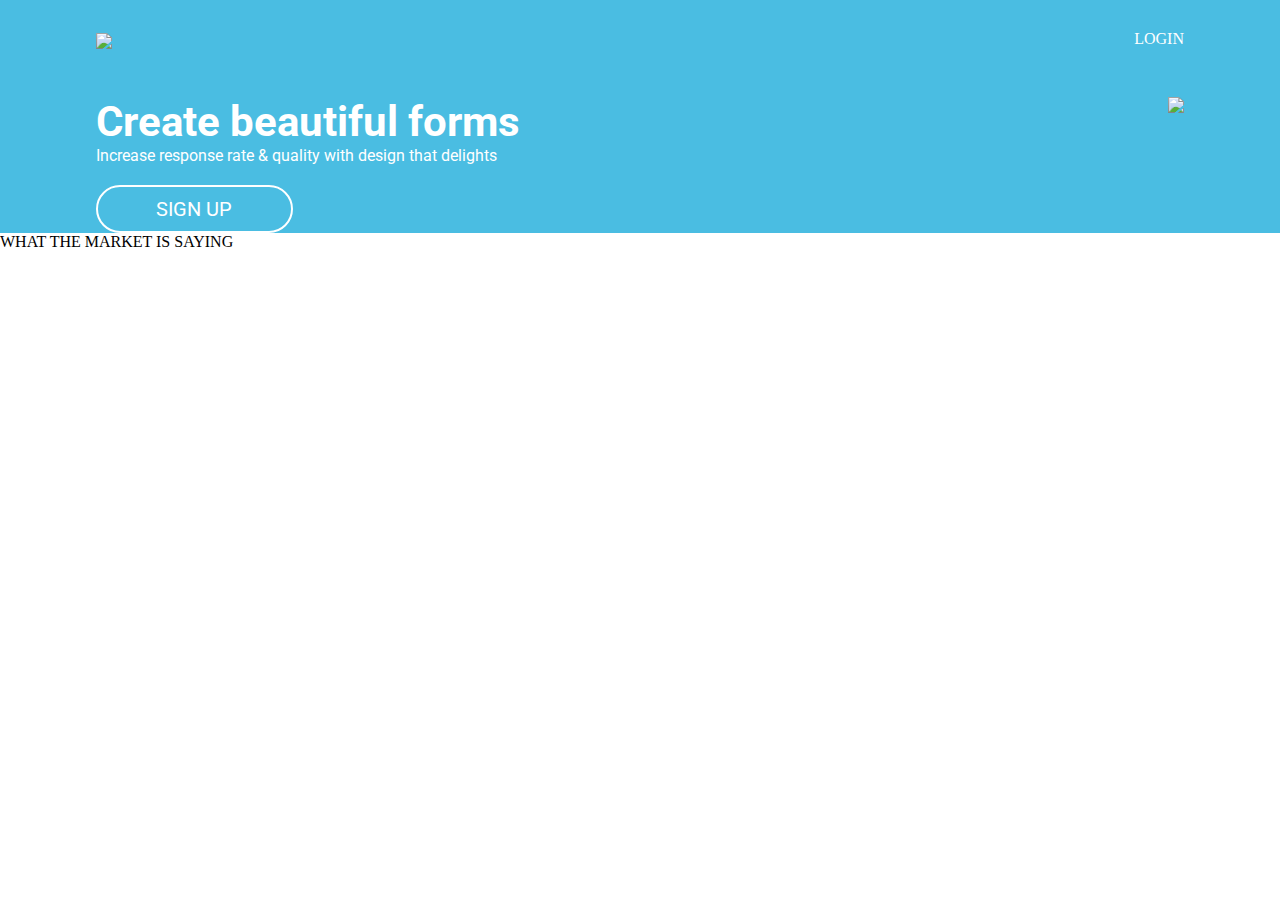
==== desktop.html @ af3791e7 "arreclo" ====
<!DOCTYPE html>
<html>
<head>
	<meta charset="utf-8">
	<title>desktop</title>
	<link rel="stylesheet" type="text/css" href="desktop.css">
	<link href="https://fonts.googleapis.com/css?family=Playfair+Display" rel="stylesheet">
	<link href="https://fonts.googleapis.com/css?family=Playfair+Display|Roboto" rel="stylesheet">
</head>
<body>
	<div class="bann">
		<div class="banner">
			<nav>
				<ul>
					<h1><img src="imag/icons/PNGs/logo-white.png"></h1>
				</ul>
				<ul class="nader">
					<li><a href="#"></a>LOGIN</li>
				</ul>
			</nav>
			<div class="cont">
				<div class="coniz">
					<h2>Create beautiful forms</h2>
					<p>Increase response rate & quality with design that delights</p>
				<a href="#" class="btn1">SIGN UP</a>
				</div>
				<div class="conder">
					<img class="log" src="imag/images/image-devices.png">
				</div>
			</div>
		</div>
	</div>

	<div class="cam2">
		<p>WHAT THE MARKET IS SAYING</p>
	</div>
</body>
</html>
---- desktop.css ----
*{
	padding: 0;
	margin: 0;
}

.bann{
	width: 100%;
	background: #4ABDE2;
}

.banner{
	width: 85%;
	display: flex;
	flex-direction: column;
	justify-content: space-between;
	margin: auto;
}

nav { 
	padding-top: 20px;
	display: flex;
	align-items: center;
	justify-content: space-between;
}

.nader{
	flex-direction: flex-end;
	list-style: none;
	color: white;
}

h1 li a{
	font-family: "playfair";
	color: white;
	text-decoration: none;

}
.cont{
	margin-top: 40px;
	font-family: "Roboto";
	display: flex;
	flex-direction: row;
	justify-content: space-between;
	
}

.coniz{
	color: white;
	flex-direction: column;
	display: flex;
	justify-content: center;
}

h2 {
	font-family: "Roboto", sans-serif;
	font-size: 42px;
}

.btn1 {
	color: white;
	width: 36%;
	text-decoration: none;
	font-size: 20px;
	padding-top: 10px;
	padding-bottom: 10px;
	align-items: center;
	text-align: center;
	padding-left: 20px;
	padding-right: 20px;
	border: 2px solid white;
	border-radius: 30px;
	margin-top: 20px;
}
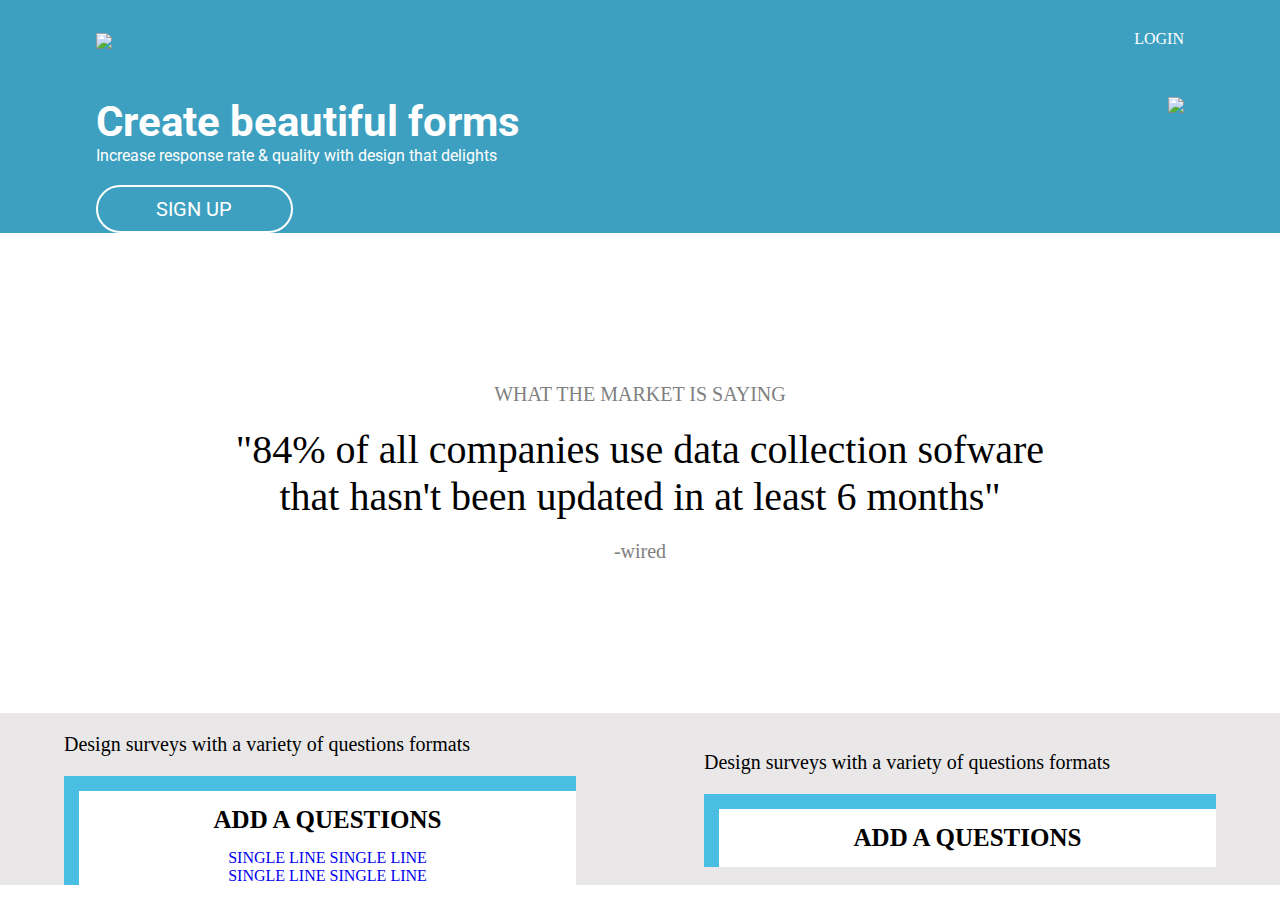
==== commit 499292eb: "campo 2 y parte del 3" ====
--- a/desktop.html
+++ b/desktop.html
@@ -32,7 +32,34 @@
 	</div>
 
 	<div class="cam2">
-		<p>WHAT THE MARKET IS SAYING</p>
+			<p class="what">WHAT THE MARKET IS SAYING</p>
+			<p class="gran">"84% of all companies use data collection sofware<br> that hasn't been updated in at least 6 months"</p>
+			<div class="wire">
+				<p class="wired">-wired</p>
+			</div>
+	</div>
+
+	<div class="cam3">
+		<div class="cu1">
+			<p class="tt">Design surveys with a variety of questions formats</p>
+			<div class="cu1-1">
+				<h3>ADD A QUESTIONS</h3>
+				<div class="btns">
+					<a href="#" class="btn2">SINGLE LINE</a>
+					<a href="#" class="btn2">SINGLE LINE</a>
+				</div>
+				<div class="btns">
+					<a href="#" class="btn2">SINGLE LINE</a>
+					<a href="#" class="btn2">SINGLE LINE</a>
+				</div>
+			</div>
+		</div>
+
+		<div class="cu2">
+			<p class="tt">Design surveys with a variety of questions formats</p>
+		<div class="cu1-1">
+			<h3>ADD A QUESTIONS</h3>
+		</div>
 	</div>
 </body>
 </html>--- a/desktop.css
+++ b/desktop.css
@@ -5,7 +5,7 @@
 
 .bann{
 	width: 100%;
-	background: #4ABDE2;
+	background: #3EA0C0;
 }
 
 .banner{
@@ -70,4 +70,81 @@
 	border: 2px solid white;
 	border-radius: 30px;
 	margin-top: 20px;
-}+}
+
+.btn1:hover{
+	color: #4ABDE2;
+	background: white;
+}
+.cam2{
+	display: flex;
+	flex-direction: column;
+	padding-bottom: 150px;
+	padding-top: 150px;
+	align-items: center;
+}
+
+.what{
+	font-size: 20px;
+	color: gray;
+}
+
+.gran{
+	font-size: 40px;
+	text-align: center;
+	padding-top: 20px;
+	padding-bottom: 20px;
+}
+
+.wire{
+	color: gray;
+	font-size: 20px;
+	justify-content: flex-end;
+}
+
+.cam3{
+	background: #E9E7E7;
+	display: flex;
+	align-items: center;
+	justify-content: space-around;
+}
+
+.cu1{
+	width: 40%;
+	display: flex;
+	flex-direction: column;
+
+}
+
+.cu1-1{
+	background: white;
+	align-items: center;
+	display: flex;
+	flex-direction: column;
+	border-top: 15px #4ABDE2 solid;
+	border-left: 15px #4ABDE2 solid;
+}
+
+.tt{
+	font-size: 20px;
+	padding-bottom: 20px;
+	padding-top: 20px;
+}
+
+.cu2{
+	width: 40%;
+	display: flex;
+	flex-direction: column;
+}
+
+h3{
+	font-size: 25px;
+	padding-top: 15px;
+	padding-bottom: 15px;
+}
+
+
+.btn2{
+	text-decoration: none;
+}
+
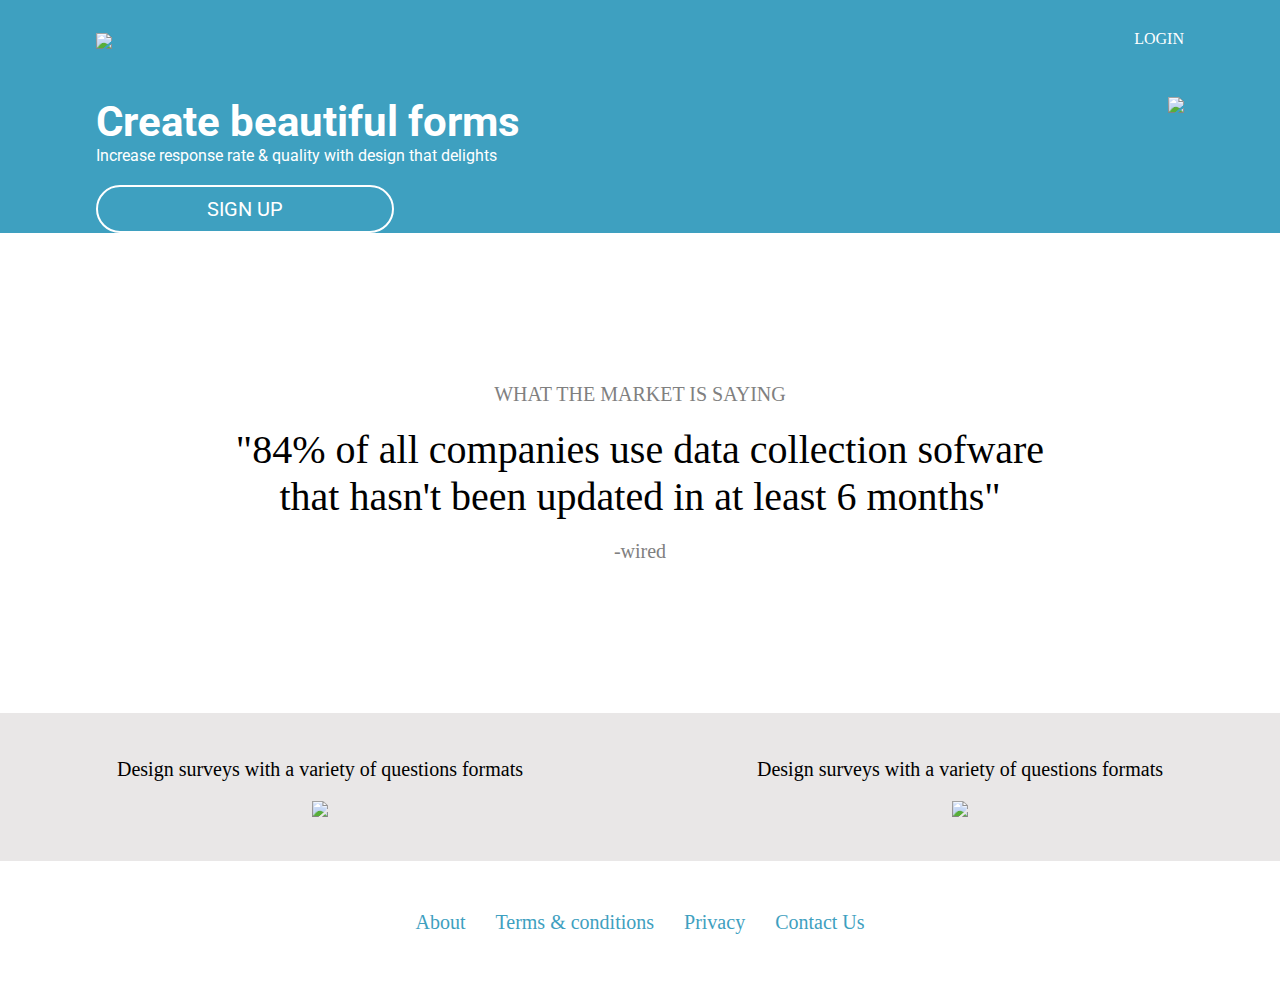
==== commit c1cf1187: "agrego movil" ====
--- a/desktop.html
+++ b/desktop.html
@@ -15,7 +15,8 @@
 					<h1><img src="imag/icons/PNGs/logo-white.png"></h1>
 				</ul>
 				<ul class="nader">
-					<li><a href="#"></a>LOGIN</li>
+					<li class="in"><a href="#"></a>LOGIN</li>
+					<img class="men" src="imag/icons/pngs/burger-white@2x.png">
 				</ul>
 			</nav>
 			<div class="cont">
@@ -40,26 +41,30 @@
 	</div>
 
 	<div class="cam3">
-		<div class="cu1">
+		<div class="cu2">
 			<p class="tt">Design surveys with a variety of questions formats</p>
 			<div class="cu1-1">
-				<h3>ADD A QUESTIONS</h3>
-				<div class="btns">
-					<a href="#" class="btn2">SINGLE LINE</a>
-					<a href="#" class="btn2">SINGLE LINE</a>
-				</div>
-				<div class="btns">
-					<a href="#" class="btn2">SINGLE LINE</a>
-					<a href="#" class="btn2">SINGLE LINE</a>
-				</div>
+				<img class="dos" src="imag/images/image-questions.png">
 			</div>
 		</div>
 
 		<div class="cu2">
 			<p class="tt">Design surveys with a variety of questions formats</p>
-		<div class="cu1-1">
-			<h3>ADD A QUESTIONS</h3>
+			<div class="cu1-1">
+				<img class="dos" src="imag/images/image-spreadsheets.png">
+			</div>
 		</div>
 	</div>
+	<div class="foo-nav">
+		<nav class="fooo">
+			<ul class="jj">
+				<li class="li-foo"><a class="foo" href="#">About</a></li>
+				<li class="li-foo"><a class="foo" href="#">Terms & conditions</a></li>
+				<li class="li-foo"><a class="foo" href="#">Privacy</a></li>
+				<li class="li-foo"><a class="foo" href="#">Contact Us</a></li>
+			</ul>
+		</nav>
+	</div>
+
 </body>
 </html>--- a/desktop.css
+++ b/desktop.css
@@ -27,6 +27,10 @@
 	flex-direction: flex-end;
 	list-style: none;
 	color: white;
+}
+
+.men{
+	display: none;
 }
 
 h1 li a{
@@ -76,6 +80,7 @@
 	color: #4ABDE2;
 	background: white;
 }
+
 .cam2{
 	display: flex;
 	flex-direction: column;
@@ -113,16 +118,8 @@
 	width: 40%;
 	display: flex;
 	flex-direction: column;
-
-}
-
-.cu1-1{
-	background: white;
-	align-items: center;
-	display: flex;
-	flex-direction: column;
-	border-top: 15px #4ABDE2 solid;
-	border-left: 15px #4ABDE2 solid;
+	padding-bottom: 45px;
+
 }
 
 .tt{
@@ -132,6 +129,8 @@
 }
 
 .cu2{
+	padding-bottom: 40px;
+	padding-top: 25px;
 	width: 40%;
 	display: flex;
 	flex-direction: column;
@@ -139,12 +138,137 @@
 
 h3{
 	font-size: 25px;
-	padding-top: 15px;
-	padding-bottom: 15px;
-}
-
-
-.btn2{
-	text-decoration: none;
-}
-
+	padding-top: 35px;
+	padding-bottom: 20px;
+}
+
+.foo-nav{
+	display: flex;
+	justify-content: center;
+	align-items: center;
+}
+
+.fooo{
+	text-decoration: none;
+	display: flex;
+	justify-content: center;
+	align-items: center;
+	padding-top: 50px;
+	padding-bottom: 50px;
+}
+
+.foo{
+	text-decoration: none;
+	padding-right: 15px;
+	padding-left: 15px;
+	color: #3EA0C0;
+	font-size: 20px;
+}
+
+.jj{
+	width: 100%;
+	display: flex;
+	list-style: none;
+	justify-content: center;
+	align-items: center;
+}
+
+@media (max-width: 1296px) {
+	.log{
+		width: 110%;
+	}
+
+	.btn1{
+		width: 60%;
+	}
+
+	.cam3{
+		justify-content: center;
+	}
+
+	.cu2{
+		width: 95%;
+		align-items: center;
+		justify-content: center;
+	}
+}
+
+
+@media (max-width: 1187px) {
+	.cam3{
+		width: 100%;
+		display: flex;
+		flex-direction: column;
+	}
+}
+
+@media (max-width: 1125px) {
+	.cont{
+		flex-direction: column;
+	}
+
+	.coniz{
+		align-items: center;
+	}
+
+	.log{
+		padding-top: 50px;
+		width: 100%;
+	}
+
+	.btn1 {
+	    width: 61%;
+	    padding-bottom: 20px;
+	    padding-top: 20px;
+	    margin-top: 45px;
+	}
+
+	.conder {
+	    align-items: center;
+	    justify-content: center;
+	    display: flex;
+	}
+}
+
+@media (max-width: 725px){
+	.in{
+		display: none;
+	}
+
+	.men{
+		display: block;
+		width: 70%;
+	}
+}
+
+@media (max-width: 687px) {
+
+	.jj{
+		flex-direction: column;
+	}
+
+		.li-foo{
+		padding-bottom: 30px;
+	}
+}
+
+@media (max-width: 610px) {
+	h2{
+		text-align: center;
+	}
+
+	p{
+		text-align: center;
+	}
+
+	.dos{
+		width: 100%;
+	}
+
+	.jj{
+		flex-direction: column;
+	}
+}
+
+
+
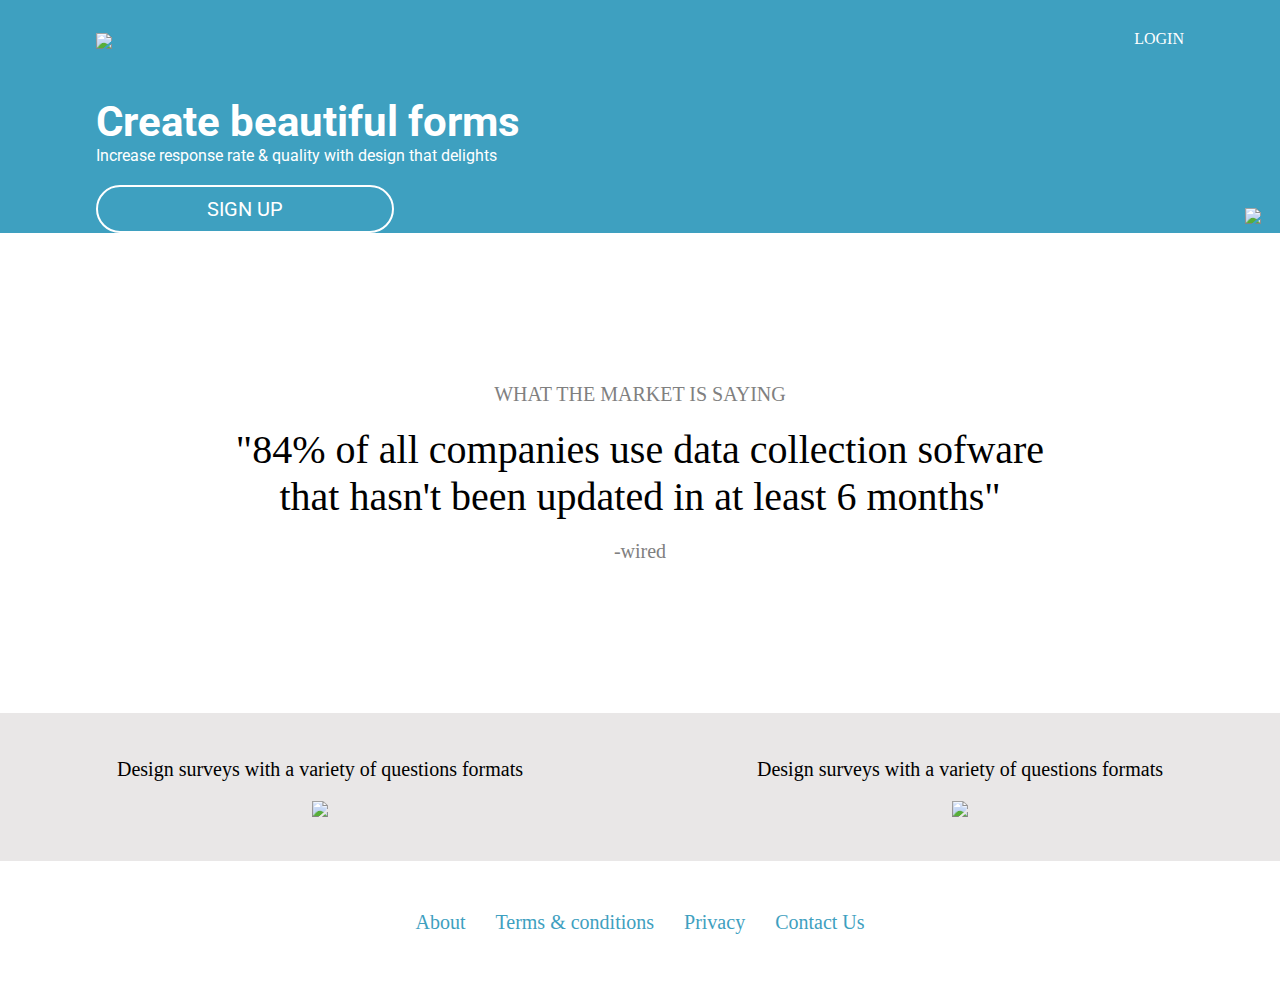
==== commit b88a696c: "heroku-imagenes" ====
--- a/desktop.html
+++ b/desktop.html
@@ -12,11 +12,11 @@
 		<div class="banner">
 			<nav>
 				<ul>
-					<h1><img src="imag/icons/PNGs/logo-white.png"></h1>
+					<h1><img src="imag/icons/pngs/logo-white.PNG"></h1>
 				</ul>
 				<ul class="nader">
 					<li class="in"><a href="#"></a>LOGIN</li>
-					<img class="men" src="imag/icons/pngs/burger-white@2x.png">
+					<img class="men" src="imag/icons/pngs/burger-white@2x.PNG">
 				</ul>
 			</nav>
 			<div class="cont">
@@ -26,7 +26,7 @@
 				<a href="#" class="btn1">SIGN UP</a>
 				</div>
 				<div class="conder">
-					<img class="log" src="imag/images/image-devices.png">
+					<img class="log" src="imag/images/image-devices.PNG">
 				</div>
 			</div>
 		</div>
@@ -44,14 +44,14 @@
 		<div class="cu2">
 			<p class="tt">Design surveys with a variety of questions formats</p>
 			<div class="cu1-1">
-				<img class="dos" src="imag/images/image-questions.png">
+				<img class="dos" src="imag/images/image-questions.PNG">
 			</div>
 		</div>
 
 		<div class="cu2">
 			<p class="tt">Design surveys with a variety of questions formats</p>
 			<div class="cu1-1">
-				<img class="dos" src="imag/images/image-spreadsheets.png">
+				<img class="dos" src="imag/images/image-spreadsheets.PNG">
 			</div>
 		</div>
 	</div>
--- a/desktop.css
+++ b/desktop.css
@@ -81,6 +81,14 @@
 	background: white;
 }
 
+.log{
+	position: relative;
+    left: 77px;
+    top: 111px;
+    width: 128%;
+    overflow-x: hidden;
+}
+
 .cam2{
 	display: flex;
 	flex-direction: column;
@@ -174,8 +182,16 @@
 }
 
 @media (max-width: 1296px) {
+	body{
+		overflow-x: hidden;
+	}
+
 	.log{
-		width: 110%;
+	position: relative;
+    left: 77px;
+    top: 111px;
+    width: 128%;
+    overflow-x: hidden;
 	}
 
 	.btn1{
@@ -214,6 +230,7 @@
 	.log{
 		padding-top: 50px;
 		width: 100%;
+		position: inherit;
 	}
 
 	.btn1 {
@@ -253,6 +270,10 @@
 }
 
 @media (max-width: 610px) {
+	.in{
+		display: none;
+	}
+	
 	h2{
 		text-align: center;
 	}
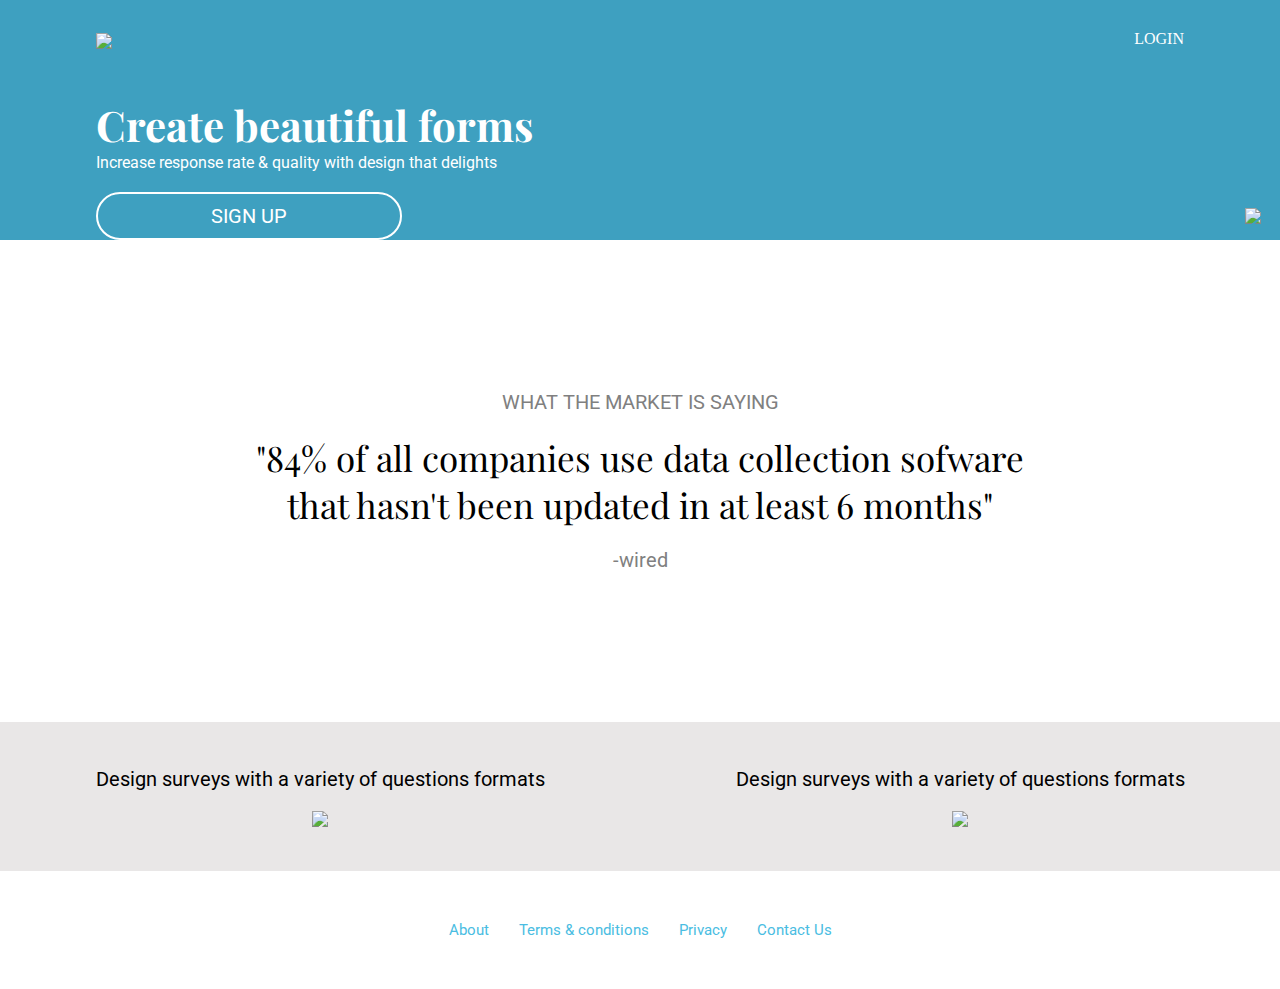
==== commit 630fe3d4: "fuente de letra" ====
--- a/desktop.html
+++ b/desktop.html
@@ -6,13 +6,14 @@
 	<link rel="stylesheet" type="text/css" href="desktop.css">
 	<link href="https://fonts.googleapis.com/css?family=Playfair+Display" rel="stylesheet">
 	<link href="https://fonts.googleapis.com/css?family=Playfair+Display|Roboto" rel="stylesheet">
+	<link href="https://fonts.googleapis.com/css?family=Roboto" rel="stylesheet">
 </head>
 <body>
 	<div class="bann">
 		<div class="banner">
 			<nav>
 				<ul>
-					<h1><img src="imag/icons/pngs/logo-white.PNG"></h1>
+					<h1><img src="imag/icons/pngs/logo-white.png"></h1>
 				</ul>
 				<ul class="nader">
 					<li class="in"><a href="#"></a>LOGIN</li>
@@ -35,9 +36,7 @@
 	<div class="cam2">
 			<p class="what">WHAT THE MARKET IS SAYING</p>
 			<p class="gran">"84% of all companies use data collection sofware<br> that hasn't been updated in at least 6 months"</p>
-			<div class="wire">
-				<p class="wired">-wired</p>
-			</div>
+			<p class="wired">-wired</p>
 	</div>
 
 	<div class="cam3">
--- a/desktop.css
+++ b/desktop.css
@@ -56,7 +56,7 @@
 }
 
 h2 {
-	font-family: "Roboto", sans-serif;
+	font-family: 'Playfair Display', sans-serif;
 	font-size: 42px;
 }
 
@@ -100,10 +100,12 @@
 .what{
 	font-size: 20px;
 	color: gray;
+	font-family: 'Roboto', sans-serif;
 }
 
 .gran{
-	font-size: 40px;
+	font-family: 'Playfair Display', sans-serif;
+	font-size: 35px;
 	text-align: center;
 	padding-top: 20px;
 	padding-bottom: 20px;
@@ -115,6 +117,12 @@
 	justify-content: flex-end;
 }
 
+.wired{
+	font-family: 'Roboto', sans-serif;
+    font-size: 20px;
+    color: grey
+}
+
 .cam3{
 	background: #E9E7E7;
 	display: flex;
@@ -134,6 +142,7 @@
 	font-size: 20px;
 	padding-bottom: 20px;
 	padding-top: 20px;
+	font-family: 'Roboto', sans-serif;
 }
 
 .cu2{
@@ -169,8 +178,9 @@
 	text-decoration: none;
 	padding-right: 15px;
 	padding-left: 15px;
-	color: #3EA0C0;
-	font-size: 20px;
+	color: #4abde2;
+	font-size: 15px;
+	font-family: 'Roboto', sans-serif;
 }
 
 .jj{
@@ -270,10 +280,8 @@
 }
 
 @media (max-width: 610px) {
-	.in{
-		display: none;
-	}
-	
+
+
 	h2{
 		text-align: center;
 	}
@@ -291,5 +299,12 @@
 	}
 }
 
-
-
+@media (max-width: 360px) {
+
+	.men{
+		display: block;
+	}
+}
+
+
+
